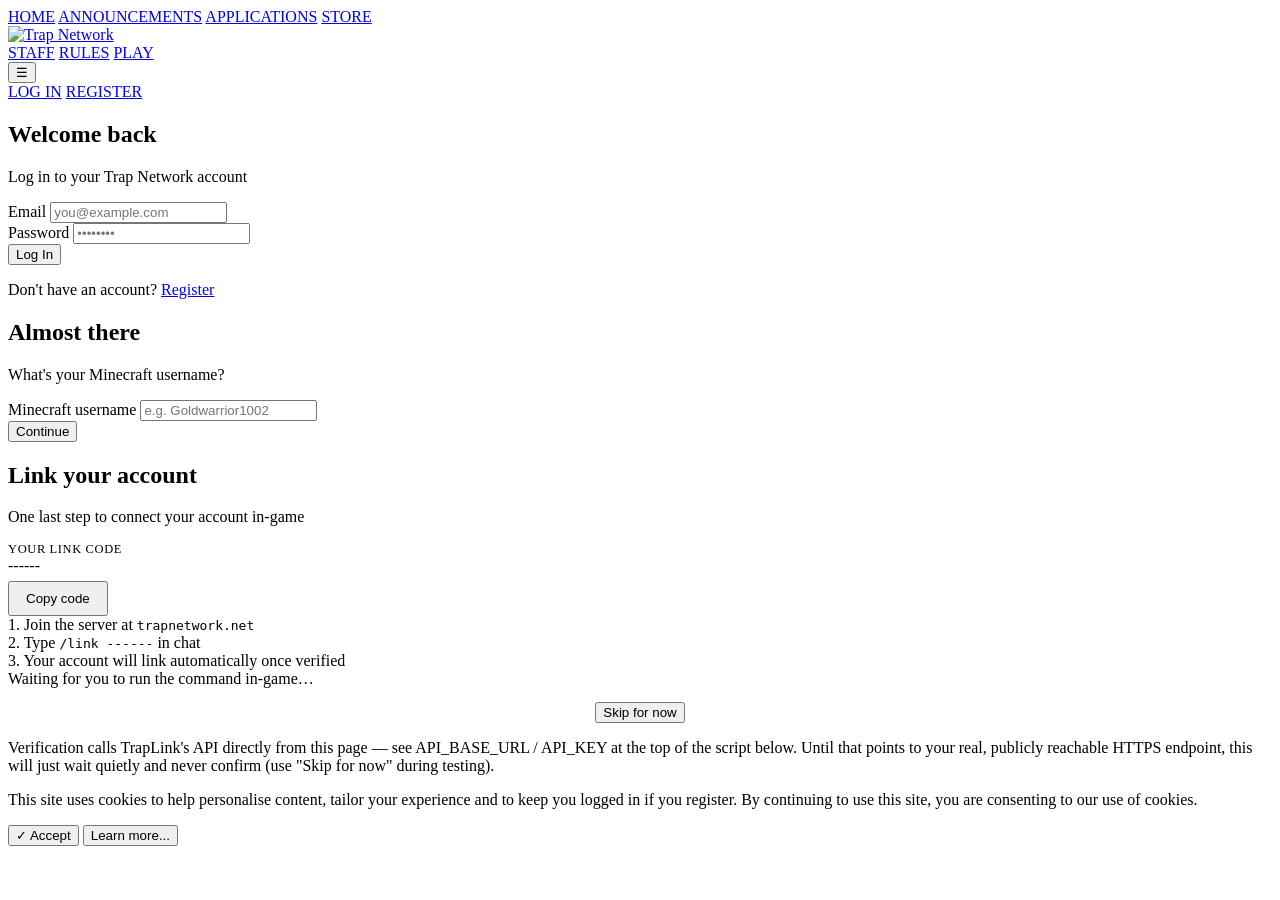
==== login.html @ a905fabb "Add files via upload" ====
<!DOCTYPE html>
<html lang="en">
<head>
<meta charset="UTF-8">
<meta name="viewport" content="width=device-width, initial-scale=1.0">
<title>Log In — Trap Network</title>
<link rel="icon" href="images/logo.png">
<link rel="preconnect" href="https://fonts.googleapis.com">
<link href="https://fonts.googleapis.com/css2?family=Teko:wght@500;600;700&family=Rajdhani:wght@600;700&family=Inter:wght@400;500;600;700&family=Silkscreen&display=swap" rel="stylesheet">
<link rel="stylesheet" href="css/style.css">
</head>
<body>

<header class="topbar">
  <div class="topbar-inner">
    <nav class="nav-group left">
      <a class="nav-link" href="index.html">HOME</a>
      <a class="nav-link" href="announcements.html">ANNOUNCEMENTS</a>
      <a class="nav-link" href="applications.html">APPLICATIONS</a>
      <a class="nav-link" href="store.html">STORE</a>
    </nav>
    <a class="brand" href="index.html">
      <img src="images/logo.png" alt="Trap Network">
    </a>
    <nav class="nav-group right">
      <a class="nav-link" href="staff.html">STAFF</a>
      <a class="nav-link" href="rules.html">RULES</a>
      <a class="nav-link" href="index.html#play">PLAY</a>
    </nav>
    <button class="nav-toggle" aria-label="Toggle navigation">&#9776;</button>
  </div>
</header>

<div class="subbar">
  <div class="subbar-inner">
    <a href="login.html">LOG IN</a>
    <a href="register.html">REGISTER</a>
  </div>
</div>

<div class="auth-shell">
  <div class="auth-card">

    <div class="step-dots">
      <span class="active" data-dot="1"></span>
      <span data-dot="2"></span>
      <span data-dot="3"></span>
    </div>

    <!-- STEP 1: Sign in -->
    <div class="auth-step active" id="step1">
      <h2>Welcome back</h2>
      <p class="auth-sub">Log in to your Trap Network account</p>

      <form id="emailForm">
        <div class="field-group">
          <label for="email">Email</label>
          <input type="email" id="email" placeholder="you@example.com" required>
        </div>
        <div class="field-group">
          <label for="password">Password</label>
          <input type="password" id="password" placeholder="••••••••" required>
        </div>
        <div class="modal-actions">
          <button type="submit" class="btn-primary" style="flex:1;">Log In</button>
        </div>
      </form>

      <p class="auth-switch">Don't have an account? <a href="register.html">Register</a></p>
    </div>

    <!-- STEP 2: Minecraft username -->
    <div class="auth-step" id="step2">
      <h2>Almost there</h2>
      <p class="auth-sub">What's your Minecraft username?</p>
      <form id="mcForm">
        <div class="field-group">
          <label for="mcUsername">Minecraft username</label>
          <input type="text" id="mcUsername" placeholder="e.g. Goldwarrior1002" required>
        </div>
        <div class="modal-actions">
          <button type="submit" class="btn-primary" style="flex:1;">Continue</button>
        </div>
      </form>
    </div>

    <!-- STEP 3: Link code -->
    <div class="auth-step" id="step3">
      <h2>Link your account</h2>
      <p class="auth-sub">One last step to connect your account in-game</p>
      <div class="link-code-box">
        <div style="font-size:0.78rem; color:var(--ink-400); text-transform:uppercase; letter-spacing:0.05em;">Your link code</div>
        <div class="link-code" id="linkCode">------</div>
        <button class="btn-secondary" id="copyCodeBtn" style="margin-top:6px; width:auto; padding:8px 16px;">Copy code</button>
      </div>
      <div class="auth-instructions">
        1. Join the server at <code>trapnetwork.net</code><br>
        2. Type <code>/link <span id="codeInline">------</span></code> in chat<br>
        3. Your account will link automatically once verified
      </div>
      <div class="link-status waiting" id="linkStatus">
        <span class="status-dot"></span>
        <span id="linkStatusText">Waiting for you to run the command in-game…</span>
      </div>
      <a href="index.html" class="btn-primary" id="linkDoneBtn" style="display:none; text-align:center; text-decoration:none;">You're linked — take me home</a>
      <button class="create-announce-link" id="skipLinkBtn" style="display:block; margin:14px auto 0;">Skip for now</button>
    </div>

    <p class="demo-note">
      Verification calls TrapLink's API directly from this page — see API_BASE_URL / API_KEY at the top of the script below. Until that points to your real, publicly reachable HTTPS endpoint, this will just wait quietly and never confirm (use "Skip for now" during testing).
    </p>
  </div>
</div>

<div class="cookie-banner">
  <p>This site uses cookies to help personalise content, tailor your experience and to keep you logged in if you register. By continuing to use this site, you are consenting to our use of cookies.</p>
  <div class="cookie-buttons">
    <button class="accept">&#10003; Accept</button>
    <button class="learn-more">Learn more...</button>
  </div>
</div>

<script src="js/main.js"></script>
<script>
  // ===== TrapLink verification config =====
  // Point this at your real, HTTPS, publicly reachable TrapLink API
  // (see the plugin README re: reverse proxy). Must match the plugin's
  // config.yml exactly.
  const API_BASE_URL = "https://api.trapnetwork.net"; // TODO: replace with your real domain
  const API_KEY = "REPLACE_WITH_YOUR_API_KEY";          // TODO: must match plugins/TrapLink/config.yml
  // NOTE: any key placed in this public JS file is visible to anyone who
  // views source. It's fine for now, but for a hardened setup later,
  // route this through a small server-side proxy that holds the real key.

  let pollTimer = null;

  function goToStep(n) {
    document.querySelectorAll('.auth-step').forEach(s => s.classList.remove('active'));
    document.getElementById('step' + n).classList.add('active');
    document.querySelectorAll('[data-dot]').forEach(d => {
      d.classList.toggle('active', parseInt(d.dataset.dot, 10) <= n);
    });
  }

  document.getElementById('emailForm').addEventListener('submit', e => {
    e.preventDefault();
    showToast('Demo mode: signed in!');
    goToStep(2);
  });

  document.getElementById('mcForm').addEventListener('submit', e => {
    e.preventDefault();
    const code = Math.random().toString(36).substring(2, 8).toUpperCase();
    document.getElementById('linkCode').textContent = code;
    document.getElementById('codeInline').textContent = code;
    resetLinkStatus();
    goToStep(3);
    startPolling(code);
  });

  document.getElementById('copyCodeBtn').addEventListener('click', () => {
    const code = document.getElementById('linkCode').textContent;
    navigator.clipboard?.writeText(code).then(() => showToast('Code copied!'));
  });

  document.getElementById('skipLinkBtn').addEventListener('click', () => {
    stopPolling();
    window.location.href = 'index.html';
  });

  function resetLinkStatus() {
    const status = document.getElementById('linkStatus');
    status.classList.remove('success');
    status.classList.add('waiting');
    document.getElementById('linkStatusText').textContent = 'Waiting for you to run the command in-game…';
    document.getElementById('linkDoneBtn').style.display = 'none';
    document.getElementById('skipLinkBtn').style.display = 'block';
  }

  function startPolling(code) {
    stopPolling();
    pollTimer = setInterval(async () => {
      try {
        const res = await fetch(`${API_BASE_URL}/api/check?code=${encodeURIComponent(code)}`, {
          headers: { 'X-Api-Key': API_KEY }
        });
        const data = await res.json();
        if (data.found) {
          stopPolling();
          showLinked(data.username);
        }
      } catch (err) {
        // API not reachable yet (not deployed, still testing locally, etc).
        // Keep waiting quietly rather than breaking the page.
        console.warn('TrapLink check failed (will retry):', err.message);
      }
    }, 3000);
  }

  function stopPolling() {
    if (pollTimer) clearInterval(pollTimer);
    pollTimer = null;
  }

  function showLinked(username) {
    const status = document.getElementById('linkStatus');
    status.classList.remove('waiting');
    status.classList.add('success');
    document.getElementById('linkStatusText').textContent = `Linked as ${username}!`;
    document.getElementById('linkDoneBtn').style.display = 'block';
    document.getElementById('skipLinkBtn').style.display = 'none';
    showToast(`Linked as ${username}!`);
  }
</script>
</body>
</html>
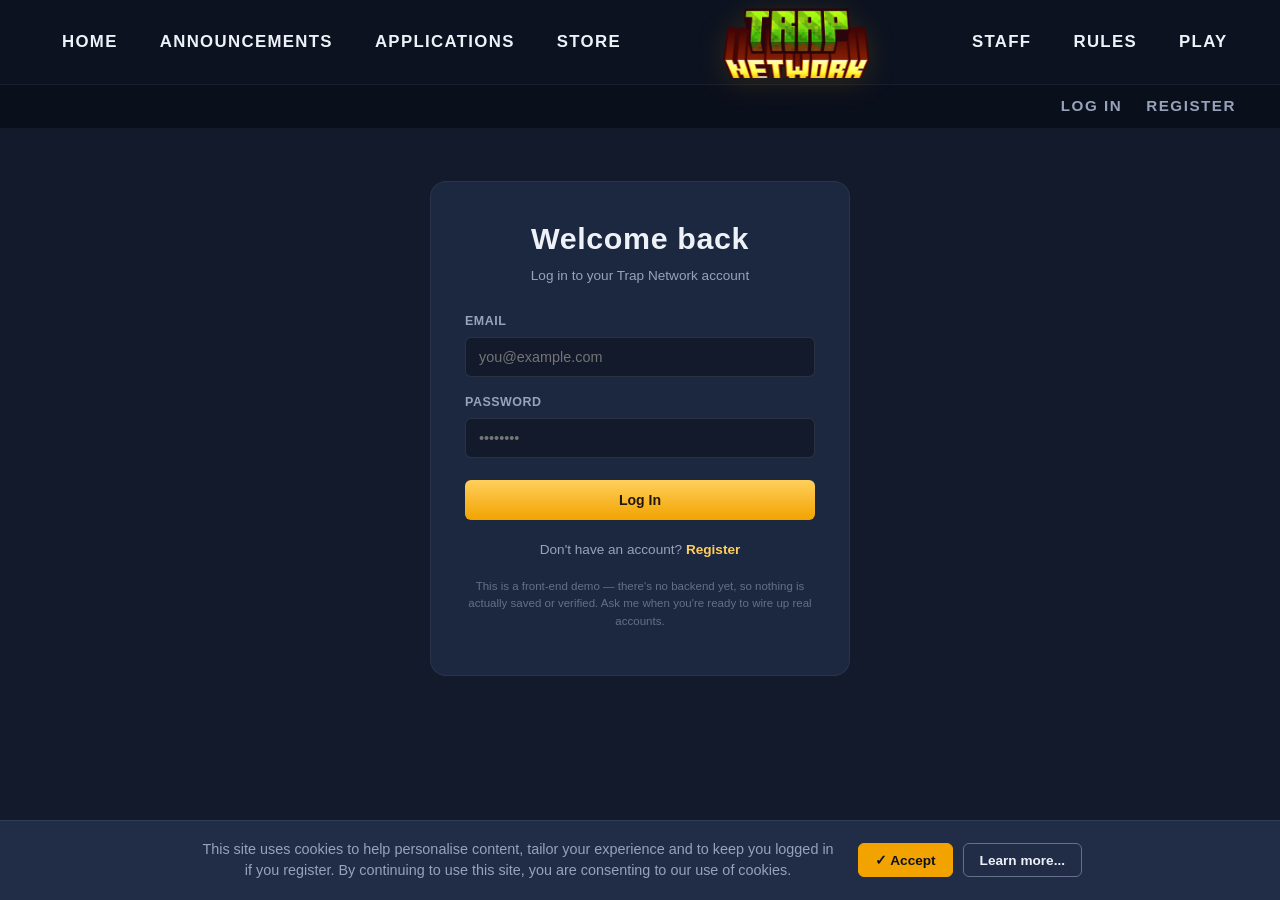
==== commit 7b0c90e3: "Update login.html" ====
--- a/login.html
+++ b/login.html
@@ -4,10 +4,1124 @@
 <meta charset="UTF-8">
 <meta name="viewport" content="width=device-width, initial-scale=1.0">
 <title>Log In — Trap Network</title>
-<link rel="icon" href="images/logo.png">
+<link rel="icon" href="[data-uri]">
 <link rel="preconnect" href="https://fonts.googleapis.com">
 <link href="https://fonts.googleapis.com/css2?family=Teko:wght@500;600;700&family=Rajdhani:wght@600;700&family=Inter:wght@400;500;600;700&family=Silkscreen&display=swap" rel="stylesheet">
-<link rel="stylesheet" href="css/style.css">
+<style>
+/* ==========================================================================
+   TRAP NETWORK — shared stylesheet
+   Palette:
+     --navy-900 #0c1220  (topbar / darkest)
+     --navy-800 #121a2c  (page background)
+     --navy-700 #1c2740  (panels)
+     --navy-600 #263455  (panel hover / borders)
+     --amber-500 #f2a300 (primary accent, from logo "NETWORK")
+     --amber-600 #c9840a (accent hover/dark)
+     --leaf-500 #79c243  (from logo "TRAP")
+     --leaf-700 #3f6b1d
+     --ink-100 #eef2f8   (primary text)
+     --ink-400 #97a3ba   (muted text)
+   ========================================================================== */
+
+:root {
+  --navy-900: #0c1220;
+  --navy-800: #121a2c;
+  --navy-700: #1c2740;
+  --navy-650: #212c47;
+  --navy-600: #2a3652;
+  --amber-500: #f2a300;
+  --amber-600: #c9840a;
+  --amber-300: #ffcf5c;
+  --leaf-500: #79c243;
+  --leaf-700: #3f6b1d;
+  --ink-100: #eef2f8;
+  --ink-400: #97a3ba;
+  --ink-600: #64708a;
+  --danger: #e0524a;
+
+  --font-display: 'Teko', 'Rajdhani', sans-serif;
+  --font-body: 'Inter', -apple-system, BlinkMacSystemFont, sans-serif;
+  --font-pixel: 'Silkscreen', monospace;
+
+  --radius-sm: 6px;
+  --radius-md: 10px;
+  --radius-lg: 16px;
+}
+
+* { box-sizing: border-box; }
+
+html { scroll-behavior: smooth; }
+
+body {
+  margin: 0;
+  background: var(--navy-800);
+  color: var(--ink-100);
+  font-family: var(--font-body);
+  line-height: 1.5;
+  min-height: 100vh;
+}
+
+a { color: inherit; text-decoration: none; }
+
+img { max-width: 100%; display: block; }
+
+.container {
+  max-width: 1240px;
+  margin: 0 auto;
+  padding: 0 24px;
+}
+
+/* ---------- Topbar ---------- */
+
+.topbar {
+  background: var(--navy-900);
+  border-bottom: 1px solid rgba(255,255,255,0.05);
+  position: relative;
+  z-index: 40;
+}
+
+.topbar-inner {
+  max-width: 1240px;
+  margin: 0 auto;
+  padding: 0 24px;
+  display: flex;
+  align-items: center;
+  justify-content: space-between;
+  height: 84px;
+  gap: 20px;
+}
+
+.nav-group {
+  display: flex;
+  align-items: center;
+  gap: 6px;
+  flex: 1;
+}
+
+.nav-group.right { justify-content: flex-end; }
+
+.nav-link {
+  font-family: var(--font-display);
+  font-weight: 600;
+  font-size: 1.05rem;
+  letter-spacing: 0.08em;
+  color: var(--ink-100);
+  padding: 10px 18px;
+  border-radius: var(--radius-sm);
+  transition: background 0.15s ease, color 0.15s ease;
+  white-space: nowrap;
+}
+
+.nav-link:hover { background: rgba(255,255,255,0.06); }
+
+.nav-link.active {
+  background: var(--amber-500);
+  color: var(--navy-900);
+}
+.nav-link.active:hover { background: var(--amber-600); }
+
+.brand {
+  flex-shrink: 0;
+  display: flex;
+  align-items: center;
+  justify-content: center;
+}
+
+.brand img {
+  height: 72px;
+  width: auto;
+  filter: drop-shadow(0 4px 14px rgba(242, 163, 0, 0.15));
+}
+
+.subbar {
+  background: #0a0f1c;
+  border-bottom: 1px solid rgba(255,255,255,0.05);
+}
+
+.subbar-inner {
+  max-width: 1240px;
+  margin: 0 auto;
+  padding: 10px 24px;
+  display: flex;
+  justify-content: flex-end;
+  gap: 24px;
+}
+
+.subbar a {
+  font-family: var(--font-display);
+  font-size: 0.95rem;
+  letter-spacing: 0.1em;
+  color: var(--ink-400);
+  font-weight: 600;
+}
+
+.subbar a:hover { color: var(--ink-100); }
+
+/* ---------- Mobile nav toggle ---------- */
+
+.nav-toggle {
+  display: none;
+  background: none;
+  border: none;
+  color: var(--ink-100);
+  font-size: 1.6rem;
+  cursor: pointer;
+  padding: 6px 10px;
+}
+
+/* ---------- Hero action bar ---------- */
+
+.hero-actions {
+  max-width: 1240px;
+  margin: 0 auto;
+  padding: 40px 24px 0;
+  display: grid;
+  grid-template-columns: 1fr 1fr;
+  gap: 24px;
+}
+
+.action-card {
+  background: var(--amber-500);
+  border-radius: var(--radius-md);
+  padding: 20px 26px;
+  display: flex;
+  align-items: center;
+  gap: 20px;
+  position: relative;
+  cursor: pointer;
+  border: none;
+  width: 100%;
+  text-align: left;
+  transition: transform 0.15s ease, background 0.15s ease;
+}
+
+.action-card:hover { transform: translateY(-2px); background: var(--amber-600); }
+
+.action-card.discord-card { background: #f2a300; }
+
+.action-icon {
+  width: 56px;
+  height: 56px;
+  background: rgba(12, 18, 32, 0.18);
+  border-radius: var(--radius-sm);
+  display: flex;
+  align-items: center;
+  justify-content: center;
+  flex-shrink: 0;
+  color: var(--navy-900);
+}
+.action-icon svg { width: 28px; height: 28px; }
+
+.action-text .title {
+  font-family: var(--font-display);
+  font-size: 1.9rem;
+  font-weight: 700;
+  color: var(--navy-900);
+  letter-spacing: 0.02em;
+  line-height: 1;
+}
+.action-text .sub {
+  font-family: var(--font-display);
+  font-size: 0.95rem;
+  font-weight: 600;
+  letter-spacing: 0.08em;
+  color: rgba(12,18,32,0.7);
+}
+
+.count-bubble {
+  position: absolute;
+  top: -12px;
+  right: -12px;
+  background: var(--navy-900);
+  color: var(--ink-100);
+  font-family: var(--font-display);
+  font-weight: 700;
+  font-size: 1rem;
+  padding: 4px 12px;
+  border-radius: 999px;
+  box-shadow: 0 4px 10px rgba(0,0,0,0.3);
+  border: 2px solid var(--amber-500);
+}
+
+/* ---------- Main content grid ---------- */
+
+.content-grid {
+  max-width: 1240px;
+  margin: 0 auto;
+  padding: 36px 24px 60px;
+  display: grid;
+  grid-template-columns: 1fr 320px;
+  gap: 28px;
+  align-items: start;
+}
+
+.main-col { min-width: 0; }
+
+.category-header {
+  background: linear-gradient(90deg, var(--amber-500), var(--amber-600));
+  font-family: var(--font-display);
+  font-size: 1.5rem;
+  letter-spacing: 0.06em;
+  font-weight: 700;
+  color: var(--navy-900);
+  padding: 14px 22px;
+  border-radius: var(--radius-md);
+  margin: 28px 0 14px;
+}
+.category-header:first-child { margin-top: 0; }
+
+.board-list {
+  background: var(--navy-700);
+  border-radius: var(--radius-md);
+  overflow: hidden;
+}
+
+.board-row {
+  display: grid;
+  grid-template-columns: 44px 1fr auto 220px;
+  align-items: center;
+  gap: 16px;
+  padding: 16px 20px;
+  border-bottom: 1px solid rgba(255,255,255,0.05);
+  transition: background 0.15s ease;
+}
+.board-row:last-child { border-bottom: none; }
+.board-row:hover { background: var(--navy-650); }
+
+.board-icon {
+  width: 40px;
+  height: 40px;
+  border-radius: var(--radius-sm);
+  background: var(--navy-600);
+  display: flex;
+  align-items: center;
+  justify-content: center;
+  color: var(--amber-500);
+}
+.board-icon svg { width: 22px; height: 22px; }
+
+.board-name {
+  font-family: var(--font-display);
+  font-size: 1.2rem;
+  font-weight: 600;
+  letter-spacing: 0.03em;
+}
+.board-desc {
+  font-size: 0.85rem;
+  color: var(--ink-400);
+  margin-top: 2px;
+}
+
+.board-stats {
+  display: flex;
+  gap: 22px;
+  text-align: center;
+  color: var(--ink-400);
+  font-size: 0.8rem;
+}
+.board-stats strong {
+  display: block;
+  color: var(--ink-100);
+  font-size: 1rem;
+}
+
+.board-latest {
+  display: flex;
+  align-items: center;
+  gap: 10px;
+  font-size: 0.82rem;
+  color: var(--ink-400);
+}
+.board-latest .avatar {
+  width: 34px;
+  height: 34px;
+  border-radius: 6px;
+  background: var(--navy-600);
+  flex-shrink: 0;
+  object-fit: cover;
+}
+.board-latest .latest-title {
+  color: var(--ink-100);
+  font-weight: 600;
+  display: block;
+}
+
+@media (max-width: 720px) {
+  .board-row { grid-template-columns: 40px 1fr; }
+  .board-stats, .board-latest { display: none; }
+}
+
+/* ---------- Sidebar ---------- */
+
+.sidebar {
+  display: flex;
+  flex-direction: column;
+  gap: 24px;
+}
+
+.side-panel {
+  background: var(--navy-700);
+  border-radius: var(--radius-md);
+  padding: 20px;
+}
+
+.side-title {
+  font-family: var(--font-display);
+  font-size: 1.3rem;
+  letter-spacing: 0.05em;
+  font-weight: 700;
+  color: var(--ink-100);
+  margin: 0 0 4px;
+}
+.side-rule {
+  width: 40px;
+  height: 3px;
+  background: var(--amber-500);
+  border-radius: 2px;
+  margin-bottom: 14px;
+}
+
+.online-row {
+  display: flex;
+  align-items: center;
+  gap: 10px;
+  font-size: 0.95rem;
+  margin-bottom: 8px;
+}
+.online-dot {
+  width: 9px;
+  height: 9px;
+  border-radius: 50%;
+  background: var(--leaf-500);
+  box-shadow: 0 0 6px var(--leaf-500);
+  flex-shrink: 0;
+}
+.online-total {
+  color: var(--ink-400);
+  font-size: 0.85rem;
+}
+
+.post-item {
+  display: flex;
+  gap: 10px;
+  padding: 10px 0;
+  border-bottom: 1px solid rgba(255,255,255,0.05);
+}
+.post-item:last-child { border-bottom: none; }
+.post-item .avatar {
+  width: 36px;
+  height: 36px;
+  border-radius: 6px;
+  background: var(--navy-600);
+  flex-shrink: 0;
+}
+.post-item .post-title {
+  font-weight: 600;
+  font-size: 0.9rem;
+  display: block;
+}
+.post-item .post-meta {
+  font-size: 0.78rem;
+  color: var(--ink-400);
+}
+
+.ip-box {
+  background: var(--navy-600);
+  border-radius: var(--radius-sm);
+  padding: 12px 14px;
+  font-family: var(--font-pixel);
+  font-size: 0.85rem;
+  color: var(--amber-300);
+  display: flex;
+  justify-content: space-between;
+  align-items: center;
+  gap: 10px;
+  margin-top: 6px;
+  cursor: pointer;
+}
+.ip-box:hover { background: #33405f; }
+
+/* ---------- Buttons ---------- */
+
+.btn {
+  display: inline-flex;
+  align-items: center;
+  justify-content: center;
+  gap: 8px;
+  font-family: var(--font-display);
+  font-weight: 700;
+  font-size: 1.05rem;
+  letter-spacing: 0.05em;
+  padding: 12px 26px;
+  border-radius: var(--radius-sm);
+  border: none;
+  cursor: pointer;
+  transition: background 0.15s ease, transform 0.15s ease;
+}
+.btn-primary { background: var(--amber-500); color: var(--navy-900); }
+.btn-primary:hover { background: var(--amber-600); transform: translateY(-1px); }
+.btn-outline {
+  background: transparent;
+  border: 2px solid var(--amber-500);
+  color: var(--ink-100);
+}
+.btn-outline:hover { background: rgba(242,163,0,0.12); }
+
+/* ---------- Footer ---------- */
+
+.site-footer {
+  background: var(--navy-900);
+  border-top: 1px solid rgba(255,255,255,0.05);
+  padding: 30px 0;
+  margin-top: 40px;
+}
+.footer-inner {
+  max-width: 1240px;
+  margin: 0 auto;
+  padding: 0 24px;
+  display: flex;
+  justify-content: space-between;
+  align-items: center;
+  flex-wrap: wrap;
+  gap: 12px;
+  color: var(--ink-400);
+  font-size: 0.85rem;
+}
+.footer-links { display: flex; gap: 18px; }
+.footer-links a:hover { color: var(--ink-100); }
+
+/* ---------- Cookie banner ---------- */
+
+.cookie-banner {
+  position: fixed;
+  left: 0; right: 0; bottom: 0;
+  background: var(--navy-650);
+  border-top: 1px solid rgba(255,255,255,0.08);
+  padding: 18px 24px;
+  display: flex;
+  align-items: center;
+  justify-content: center;
+  gap: 20px;
+  flex-wrap: wrap;
+  text-align: center;
+  z-index: 100;
+  transition: transform 0.3s ease;
+}
+.cookie-banner.hidden { transform: translateY(120%); }
+.cookie-banner p { margin: 0; color: var(--ink-400); font-size: 0.9rem; max-width: 640px; }
+.cookie-buttons { display: flex; gap: 10px; }
+.cookie-buttons button {
+  font-family: var(--font-body);
+  font-weight: 600;
+  font-size: 0.85rem;
+  padding: 8px 16px;
+  border-radius: var(--radius-sm);
+  cursor: pointer;
+  border: 1px solid var(--ink-600);
+  background: transparent;
+  color: var(--ink-100);
+}
+.cookie-buttons button.accept {
+  background: var(--amber-500);
+  border-color: var(--amber-500);
+  color: var(--navy-900);
+}
+
+/* ---------- Toast ---------- */
+
+.toast {
+  position: fixed;
+  bottom: 30px;
+  left: 50%;
+  transform: translateX(-50%) translateY(20px);
+  background: var(--navy-900);
+  border: 1px solid var(--amber-500);
+  color: var(--ink-100);
+  padding: 12px 22px;
+  border-radius: var(--radius-sm);
+  font-size: 0.9rem;
+  font-weight: 600;
+  z-index: 200;
+  opacity: 0;
+  pointer-events: none;
+  transition: opacity 0.25s ease, transform 0.25s ease;
+}
+.toast.show {
+  opacity: 1;
+  transform: translateX(-50%) translateY(0);
+}
+
+/* ---------- Page hero (inner pages) ---------- */
+
+.page-hero {
+  background: linear-gradient(180deg, var(--navy-900), var(--navy-800));
+  padding: 56px 24px 40px;
+  text-align: center;
+  border-bottom: 1px solid rgba(255,255,255,0.05);
+}
+.page-hero .eyebrow {
+  font-family: var(--font-pixel);
+  color: var(--leaf-500);
+  font-size: 0.75rem;
+  letter-spacing: 0.15em;
+  margin-bottom: 10px;
+}
+.page-hero h1 {
+  font-family: var(--font-display);
+  font-size: 3.2rem;
+  font-weight: 700;
+  letter-spacing: 0.03em;
+  margin: 0 0 12px;
+  color: var(--ink-100);
+}
+.page-hero p {
+  color: var(--ink-400);
+  max-width: 560px;
+  margin: 0 auto;
+}
+
+.page-wrap {
+  max-width: 900px;
+  margin: 0 auto;
+  padding: 48px 24px 80px;
+}
+
+/* ==========================================================================
+   ANNOUNCEMENTS
+   ========================================================================== */
+
+.announce-panel {
+  background: var(--navy-700);
+  border: 1px solid rgba(255,255,255,0.06);
+  border-radius: var(--radius-md);
+  padding: 20px;
+}
+
+.announce-grid {
+  display: grid;
+  grid-template-columns: repeat(3, 1fr);
+  gap: 14px;
+}
+
+.announce-slot {
+  aspect-ratio: 4 / 3;
+  border-radius: var(--radius-sm);
+  border: 2px dashed rgba(255,255,255,0.1);
+  background: rgba(255,255,255,0.02);
+  display: flex;
+  flex-direction: column;
+  align-items: center;
+  justify-content: center;
+  gap: 8px;
+  color: var(--ink-600);
+  font-size: 0.85rem;
+  cursor: default;
+  overflow: hidden;
+  position: relative;
+  text-align: center;
+  padding: 10px;
+}
+
+.announce-slot.filled {
+  border: 1px solid rgba(255,255,255,0.1);
+  background: var(--navy-650);
+  cursor: pointer;
+  color: var(--ink-100);
+  align-items: stretch;
+  justify-content: flex-start;
+  padding: 0;
+  transition: transform .15s ease, border-color .15s ease;
+}
+
+.announce-slot.filled:hover {
+  transform: translateY(-3px);
+  border-color: var(--amber-500);
+}
+
+.announce-slot .slot-img {
+  width: 100%;
+  height: 60%;
+  object-fit: cover;
+  background: var(--navy-600);
+}
+
+.announce-slot .slot-body {
+  padding: 10px 12px;
+}
+
+.announce-slot .slot-title {
+  font-weight: 700;
+  font-size: 0.92rem;
+  margin-bottom: 2px;
+  white-space: nowrap;
+  overflow: hidden;
+  text-overflow: ellipsis;
+}
+
+.announce-slot .slot-meta {
+  font-size: 0.72rem;
+  color: var(--ink-400);
+}
+
+.announce-slot .slot-plus {
+  font-size: 1.6rem;
+  opacity: 0.4;
+}
+
+.view-all-link {
+  display: inline-block;
+  margin-top: 16px;
+  font-size: 0.85rem;
+  font-weight: 600;
+  color: var(--amber-300);
+}
+
+.view-all-link:hover { text-decoration: underline; }
+
+.create-announce-link {
+  background: none;
+  border: none;
+  color: var(--ink-600);
+  font-size: 0.78rem;
+  padding: 4px 0;
+  margin-top: 18px;
+  cursor: pointer;
+  transition: color .15s ease;
+}
+
+.create-announce-link:hover { color: var(--amber-300); }
+
+.announce-info-banner {
+  font-size: 0.78rem;
+  color: var(--ink-600);
+  background: rgba(255,255,255,0.02);
+  border-left: 3px solid var(--amber-500);
+  padding: 10px 14px;
+  border-radius: 4px;
+  margin-bottom: 18px;
+}
+
+@media (max-width: 700px) {
+  .announce-grid { grid-template-columns: repeat(2, 1fr); }
+}
+
+/* ==========================================================================
+   MODALS (code gate, create-announcement form, announcement detail view)
+   ========================================================================== */
+
+.modal-overlay {
+  position: fixed;
+  inset: 0;
+  background: rgba(6,9,16,0.72);
+  display: none;
+  align-items: center;
+  justify-content: center;
+  padding: 24px;
+  z-index: 500;
+}
+
+.modal-overlay.open { display: flex; }
+
+.modal-box {
+  background: var(--navy-700);
+  border: 1px solid rgba(255,255,255,0.08);
+  border-radius: var(--radius-md);
+  width: 100%;
+  max-width: 460px;
+  max-height: 88vh;
+  overflow-y: auto;
+  padding: 26px;
+  position: relative;
+}
+
+.modal-box.wide { max-width: 640px; }
+
+.modal-close {
+  position: absolute;
+  top: 14px; right: 14px;
+  background: none;
+  border: none;
+  color: var(--ink-400);
+  font-size: 1.3rem;
+  line-height: 1;
+  cursor: pointer;
+}
+
+.modal-close:hover { color: var(--ink-100); }
+
+.modal-box h3 {
+  font-family: var(--font-display);
+  font-size: 1.6rem;
+  letter-spacing: 0.02em;
+  margin: 0 0 6px;
+}
+
+.modal-sub {
+  font-size: 0.85rem;
+  color: var(--ink-400);
+  margin: 0 0 20px;
+}
+
+.field-group { margin-bottom: 16px; }
+
+.field-group label {
+  display: block;
+  font-size: 0.78rem;
+  font-weight: 600;
+  color: var(--ink-400);
+  margin-bottom: 6px;
+  text-transform: uppercase;
+  letter-spacing: 0.04em;
+}
+
+.field-group input[type="text"],
+.field-group input[type="password"],
+.field-group input[type="email"],
+.field-group input[type="datetime-local"],
+.field-group textarea {
+  width: 100%;
+  background: var(--navy-800);
+  border: 1px solid rgba(255,255,255,0.1);
+  border-radius: var(--radius-sm);
+  padding: 11px 13px;
+  color: var(--ink-100);
+  font-family: var(--font-body);
+  font-size: 0.9rem;
+}
+
+.field-group textarea { min-height: 90px; resize: vertical; }
+
+.field-group input:focus,
+.field-group textarea:focus {
+  outline: none;
+  border-color: var(--amber-500);
+}
+
+.field-group input[type="file"] {
+  width: 100%;
+  font-size: 0.82rem;
+  color: var(--ink-400);
+}
+
+.file-preview {
+  margin-top: 8px;
+  width: 100%;
+  max-height: 120px;
+  border-radius: var(--radius-sm);
+  object-fit: cover;
+  display: none;
+  border: 1px solid rgba(255,255,255,0.1);
+}
+
+.file-preview.show { display: block; }
+
+.avatar-preview {
+  width: 48px; height: 48px;
+  border-radius: 50%;
+  object-fit: cover;
+  margin-top: 8px;
+  display: none;
+  border: 1px solid rgba(255,255,255,0.1);
+}
+
+.avatar-preview.show { display: block; }
+
+.modal-actions {
+  display: flex;
+  gap: 10px;
+  margin-top: 22px;
+}
+
+.btn-primary, .btn-secondary {
+  flex: 1;
+  padding: 12px 16px;
+  border-radius: var(--radius-sm);
+  font-weight: 700;
+  font-size: 0.88rem;
+  border: none;
+  cursor: pointer;
+  font-family: var(--font-body);
+}
+
+.btn-primary {
+  background: linear-gradient(180deg, var(--amber-300), var(--amber-500));
+  color: #22160a;
+}
+
+.btn-primary:hover { filter: brightness(1.06); }
+
+.btn-secondary {
+  background: var(--navy-600);
+  color: var(--ink-100);
+}
+
+.btn-secondary:hover { background: var(--navy-650); }
+
+.modal-error {
+  font-size: 0.82rem;
+  color: var(--danger);
+  margin-top: 8px;
+  display: none;
+}
+
+.modal-error.show { display: block; }
+
+/* Announcement detail view inside modal */
+.detail-img {
+  width: 100%;
+  max-height: 220px;
+  object-fit: cover;
+  border-radius: var(--radius-sm);
+  margin-bottom: 16px;
+  background: var(--navy-600);
+}
+
+.detail-title { font-size: 1.3rem; font-weight: 700; margin: 0 0 6px; }
+
+.detail-time { font-size: 0.78rem; color: var(--ink-400); margin-bottom: 14px; }
+
+.detail-desc { font-size: 0.92rem; color: var(--ink-100); line-height: 1.6; margin-bottom: 18px; white-space: pre-wrap; }
+
+.detail-sender {
+  display: flex;
+  align-items: center;
+  gap: 10px;
+  padding-top: 14px;
+  border-top: 1px solid rgba(255,255,255,0.08);
+}
+
+.detail-sender img {
+  width: 36px; height: 36px;
+  border-radius: 50%;
+  object-fit: cover;
+  background: var(--navy-600);
+}
+
+.detail-sender span { font-size: 0.85rem; font-weight: 600; }
+
+.detail-list { display: flex; flex-direction: column; gap: 12px; }
+
+.detail-list-item {
+  display: flex;
+  gap: 12px;
+  padding: 12px;
+  background: var(--navy-800);
+  border-radius: var(--radius-sm);
+  cursor: pointer;
+  border: 1px solid transparent;
+  transition: border-color .15s ease;
+}
+
+.detail-list-item:hover { border-color: var(--amber-500); }
+
+.detail-list-item img.thumb {
+  width: 64px; height: 64px;
+  border-radius: 6px;
+  object-fit: cover;
+  flex-shrink: 0;
+  background: var(--navy-600);
+}
+
+.detail-list-item .dl-title { font-weight: 700; font-size: 0.92rem; }
+.detail-list-item .dl-meta { font-size: 0.76rem; color: var(--ink-400); }
+.detail-list-item .dl-desc { font-size: 0.8rem; color: var(--ink-400); margin-top: 4px; overflow: hidden; text-overflow: ellipsis; display: -webkit-box; -webkit-line-clamp: 2; -webkit-box-orient: vertical; }
+
+.empty-state {
+  text-align: center;
+  color: var(--ink-600);
+  padding: 40px 20px;
+  font-size: 0.9rem;
+}
+
+/* ==========================================================================
+   AUTH WIZARD (login / register)
+   ========================================================================== */
+
+.auth-shell {
+  min-height: calc(100vh - 300px);
+  display: flex;
+  align-items: center;
+  justify-content: center;
+  padding: 50px 20px;
+}
+
+.auth-card {
+  width: 100%;
+  max-width: 420px;
+  background: var(--navy-700);
+  border: 1px solid rgba(255,255,255,0.06);
+  border-radius: var(--radius-lg);
+  padding: 34px;
+}
+
+.auth-card h2 {
+  font-family: var(--font-display);
+  font-size: 1.9rem;
+  letter-spacing: 0.02em;
+  margin: 0 0 4px;
+  text-align: center;
+}
+
+.auth-sub {
+  text-align: center;
+  font-size: 0.85rem;
+  color: var(--ink-400);
+  margin: 0 0 26px;
+}
+
+.auth-divider {
+  display: flex;
+  align-items: center;
+  gap: 12px;
+  margin: 18px 0;
+  color: var(--ink-600);
+  font-size: 0.78rem;
+  text-transform: uppercase;
+  letter-spacing: 0.05em;
+}
+
+.auth-divider::before, .auth-divider::after {
+  content: '';
+  flex: 1;
+  height: 1px;
+  background: rgba(255,255,255,0.08);
+}
+
+.auth-switch {
+  text-align: center;
+  margin-top: 20px;
+  font-size: 0.85rem;
+  color: var(--ink-400);
+}
+
+.auth-switch a { color: var(--amber-300); font-weight: 600; }
+
+.auth-step { display: none; }
+.auth-step.active { display: block; }
+
+.step-dots {
+  display: flex;
+  justify-content: center;
+  gap: 8px;
+  margin-bottom: 24px;
+}
+
+.step-dots span {
+  width: 8px; height: 8px;
+  border-radius: 50%;
+  background: rgba(255,255,255,0.12);
+}
+
+.step-dots span.active { background: var(--amber-500); }
+
+.link-code-box {
+  text-align: center;
+  padding: 22px;
+  background: var(--navy-800);
+  border-radius: var(--radius-md);
+  border: 1px dashed var(--amber-500);
+  margin-bottom: 20px;
+}
+
+.link-code {
+  font-family: var(--font-pixel);
+  font-size: 1.7rem;
+  letter-spacing: 0.12em;
+  color: var(--amber-300);
+  margin: 8px 0;
+  word-break: break-all;
+}
+
+.auth-instructions {
+  font-size: 0.85rem;
+  color: var(--ink-100);
+  line-height: 1.7;
+  background: var(--navy-800);
+  border-radius: var(--radius-sm);
+  padding: 16px 18px;
+  margin-bottom: 18px;
+}
+
+.auth-instructions code {
+  background: var(--navy-600);
+  padding: 2px 6px;
+  border-radius: 4px;
+  color: var(--amber-300);
+}
+
+.demo-note {
+  font-size: 0.72rem;
+  color: var(--ink-600);
+  text-align: center;
+  margin-top: 18px;
+  line-height: 1.5;
+}
+
+.link-status {
+  display: flex;
+  align-items: center;
+  justify-content: center;
+  gap: 10px;
+  font-size: 0.85rem;
+  color: var(--ink-400);
+  background: var(--navy-800);
+  border-radius: var(--radius-sm);
+  padding: 12px 14px;
+  margin-bottom: 18px;
+}
+
+.link-status .status-dot {
+  width: 9px; height: 9px;
+  border-radius: 50%;
+  background: var(--amber-500);
+  flex-shrink: 0;
+}
+
+.link-status.waiting .status-dot {
+  animation: pulseDot 1.4s ease-in-out infinite;
+}
+
+.link-status.success {
+  color: var(--leaf-500);
+}
+
+.link-status.success .status-dot {
+  background: var(--leaf-500);
+}
+
+@keyframes pulseDot {
+  0%, 100% { opacity: 1; transform: scale(1); }
+  50% { opacity: 0.4; transform: scale(0.7); }
+}
+
+/* ---------- Responsive ---------- */
+
+@media (max-width: 980px) {
+  .content-grid { grid-template-columns: 1fr; }
+  .hero-actions { grid-template-columns: 1fr; }
+}
+
+@media (max-width: 860px) {
+  .nav-toggle { display: inline-flex; align-items:center; }
+  .topbar-inner { height: 72px; }
+  .nav-group { display: none; }
+  .nav-group.open {
+    display: flex;
+    position: absolute;
+    top: 72px;
+    left: 0; right: 0;
+    background: var(--navy-900);
+    flex-direction: column;
+    align-items: stretch;
+    padding: 10px;
+    border-bottom: 1px solid rgba(255,255,255,0.08);
+  }
+  .nav-group.right.open { top: 72px; }
+  .brand img { height: 52px; }
+  .page-hero h1 { font-size: 2.3rem; }
+}
+
+</style>
 </head>
 <body>
 
@@ -20,7 +1134,7 @@
       <a class="nav-link" href="store.html">STORE</a>
     </nav>
     <a class="brand" href="index.html">
-      <img src="images/logo.png" alt="Trap Network">
+      <img src="[data-uri]" alt="Trap Network">
     </a>
     <nav class="nav-group right">
       <a class="nav-link" href="staff.html">STAFF</a>
@@ -40,74 +1154,27 @@
 
 <div class="auth-shell">
   <div class="auth-card">
-
-    <div class="step-dots">
-      <span class="active" data-dot="1"></span>
-      <span data-dot="2"></span>
-      <span data-dot="3"></span>
-    </div>
-
-    <!-- STEP 1: Sign in -->
-    <div class="auth-step active" id="step1">
-      <h2>Welcome back</h2>
-      <p class="auth-sub">Log in to your Trap Network account</p>
-
-      <form id="emailForm">
-        <div class="field-group">
-          <label for="email">Email</label>
-          <input type="email" id="email" placeholder="you@example.com" required>
-        </div>
-        <div class="field-group">
-          <label for="password">Password</label>
-          <input type="password" id="password" placeholder="••••••••" required>
-        </div>
-        <div class="modal-actions">
-          <button type="submit" class="btn-primary" style="flex:1;">Log In</button>
-        </div>
-      </form>
-
-      <p class="auth-switch">Don't have an account? <a href="register.html">Register</a></p>
-    </div>
-
-    <!-- STEP 2: Minecraft username -->
-    <div class="auth-step" id="step2">
-      <h2>Almost there</h2>
-      <p class="auth-sub">What's your Minecraft username?</p>
-      <form id="mcForm">
-        <div class="field-group">
-          <label for="mcUsername">Minecraft username</label>
-          <input type="text" id="mcUsername" placeholder="e.g. Goldwarrior1002" required>
-        </div>
-        <div class="modal-actions">
-          <button type="submit" class="btn-primary" style="flex:1;">Continue</button>
-        </div>
-      </form>
-    </div>
-
-    <!-- STEP 3: Link code -->
-    <div class="auth-step" id="step3">
-      <h2>Link your account</h2>
-      <p class="auth-sub">One last step to connect your account in-game</p>
-      <div class="link-code-box">
-        <div style="font-size:0.78rem; color:var(--ink-400); text-transform:uppercase; letter-spacing:0.05em;">Your link code</div>
-        <div class="link-code" id="linkCode">------</div>
-        <button class="btn-secondary" id="copyCodeBtn" style="margin-top:6px; width:auto; padding:8px 16px;">Copy code</button>
+    <h2>Welcome back</h2>
+    <p class="auth-sub">Log in to your Trap Network account</p>
+
+    <form id="emailForm">
+      <div class="field-group">
+        <label for="email">Email</label>
+        <input type="email" id="email" placeholder="you@example.com" required>
       </div>
-      <div class="auth-instructions">
-        1. Join the server at <code>trapnetwork.net</code><br>
-        2. Type <code>/link <span id="codeInline">------</span></code> in chat<br>
-        3. Your account will link automatically once verified
+      <div class="field-group">
+        <label for="password">Password</label>
+        <input type="password" id="password" placeholder="••••••••" required>
       </div>
-      <div class="link-status waiting" id="linkStatus">
-        <span class="status-dot"></span>
-        <span id="linkStatusText">Waiting for you to run the command in-game…</span>
+      <div class="modal-actions">
+        <button type="submit" class="btn-primary" style="flex:1;">Log In</button>
       </div>
-      <a href="index.html" class="btn-primary" id="linkDoneBtn" style="display:none; text-align:center; text-decoration:none;">You're linked — take me home</a>
-      <button class="create-announce-link" id="skipLinkBtn" style="display:block; margin:14px auto 0;">Skip for now</button>
-    </div>
+    </form>
+
+    <p class="auth-switch">Don't have an account? <a href="register.html">Register</a></p>
 
     <p class="demo-note">
-      Verification calls TrapLink's API directly from this page — see API_BASE_URL / API_KEY at the top of the script below. Until that points to your real, publicly reachable HTTPS endpoint, this will just wait quietly and never confirm (use "Skip for now" during testing).
+      This is a front-end demo — there's no backend yet, so nothing is actually saved or verified. Ask me when you're ready to wire up real accounts.
     </p>
   </div>
 </div>
@@ -120,97 +1187,118 @@
   </div>
 </div>
 
-<script src="js/main.js"></script>
 <script>
-  // ===== TrapLink verification config =====
-  // Point this at your real, HTTPS, publicly reachable TrapLink API
-  // (see the plugin README re: reverse proxy). Must match the plugin's
-  // config.yml exactly.
-  const API_BASE_URL = "https://api.trapnetwork.net"; // TODO: replace with your real domain
-  const API_KEY = "REPLACE_WITH_YOUR_API_KEY";          // TODO: must match plugins/TrapLink/config.yml
-  // NOTE: any key placed in this public JS file is visible to anyone who
-  // views source. It's fine for now, but for a hardened setup later,
-  // route this through a small server-side proxy that holds the real key.
-
-  let pollTimer = null;
-
-  function goToStep(n) {
-    document.querySelectorAll('.auth-step').forEach(s => s.classList.remove('active'));
-    document.getElementById('step' + n).classList.add('active');
-    document.querySelectorAll('[data-dot]').forEach(d => {
-      d.classList.toggle('active', parseInt(d.dataset.dot, 10) <= n);
-    });
+// ---------- Toast ----------
+function showToast(message) {
+  let toast = document.querySelector('.toast');
+  if (!toast) {
+    toast = document.createElement('div');
+    toast.className = 'toast';
+    document.body.appendChild(toast);
   }
-
+  toast.textContent = message;
+  toast.classList.add('show');
+  clearTimeout(toast._timer);
+  toast._timer = setTimeout(() => toast.classList.remove('show'), 2200);
+}
+
+// ---------- Copy server IP ----------
+function copyServerIP() {
+  const ip = 'trapnetwork.net';
+  if (navigator.clipboard && navigator.clipboard.writeText) {
+    navigator.clipboard.writeText(ip).then(() => showToast('Server IP copied: ' + ip));
+  } else {
+    const el = document.createElement('textarea');
+    el.value = ip;
+    document.body.appendChild(el);
+    el.select();
+    document.execCommand('copy');
+    document.body.removeChild(el);
+    showToast('Server IP copied: ' + ip);
+  }
+}
+
+// ---------- Discord link ----------
+function openDiscord() {
+  window.open('https://discord.trapnetwork.net', '_blank', 'noopener');
+}
+
+// ---------- Mobile nav ----------
+function initNavToggle() {
+  const toggle = document.querySelector('.nav-toggle');
+  const left = document.querySelector('.nav-group.left');
+  const right = document.querySelector('.nav-group.right');
+  if (!toggle) return;
+  toggle.addEventListener('click', () => {
+    left && left.classList.toggle('open');
+    right && right.classList.toggle('open');
+  });
+}
+
+// ---------- Cookie banner ----------
+function initCookieBanner() {
+  const banner = document.querySelector('.cookie-banner');
+  if (!banner) return;
+  if (window.__trapCookieDismissed) {
+    banner.classList.add('hidden');
+    return;
+  }
+  const accept = banner.querySelector('.accept');
+  const learn = banner.querySelector('.learn-more');
+  accept && accept.addEventListener('click', () => {
+    banner.classList.add('hidden');
+    window.__trapCookieDismissed = true;
+  });
+  learn && learn.addEventListener('click', () => {
+    showToast('Trap Network only uses cookies to keep you logged in and remember preferences.');
+  });
+}
+
+// ---------- Fake live counters (purely cosmetic) ----------
+function initLiveCounters() {
+  const playerEl = document.querySelector('[data-live="players"]');
+  const discordEl = document.querySelector('[data-live="discord"]');
+  const onlineTotalEl = document.querySelector('[data-live="online-total"]');
+
+  function jitter(el, base, spread) {
+    if (!el) return;
+    const val = base + Math.floor(Math.random() * spread) - Math.floor(spread / 2);
+    el.textContent = Math.max(0, val);
+  }
+
+  if (playerEl) {
+    const base = parseInt(playerEl.dataset.base || '148', 10);
+    setInterval(() => jitter(playerEl, base, 6), 8000);
+  }
+  if (discordEl) {
+    const base = parseInt(discordEl.dataset.base || '4105', 10);
+    setInterval(() => jitter(discordEl, base, 4), 9000);
+  }
+  if (onlineTotalEl) {
+    const base = parseInt(onlineTotalEl.dataset.base || '37', 10);
+    setInterval(() => jitter(onlineTotalEl, base, 5), 8500);
+  }
+}
+
+document.addEventListener('DOMContentLoaded', () => {
+  initNavToggle();
+  initCookieBanner();
+  initLiveCounters();
+
+  const playBtn = document.querySelector('[data-action="copy-ip"]');
+  playBtn && playBtn.addEventListener('click', copyServerIP);
+
+  const discordBtn = document.querySelector('[data-action="open-discord"]');
+  discordBtn && discordBtn.addEventListener('click', openDiscord);
+});
+
+</script>
+<script>
   document.getElementById('emailForm').addEventListener('submit', e => {
     e.preventDefault();
     showToast('Demo mode: signed in!');
-    goToStep(2);
-  });
-
-  document.getElementById('mcForm').addEventListener('submit', e => {
-    e.preventDefault();
-    const code = Math.random().toString(36).substring(2, 8).toUpperCase();
-    document.getElementById('linkCode').textContent = code;
-    document.getElementById('codeInline').textContent = code;
-    resetLinkStatus();
-    goToStep(3);
-    startPolling(code);
-  });
-
-  document.getElementById('copyCodeBtn').addEventListener('click', () => {
-    const code = document.getElementById('linkCode').textContent;
-    navigator.clipboard?.writeText(code).then(() => showToast('Code copied!'));
-  });
-
-  document.getElementById('skipLinkBtn').addEventListener('click', () => {
-    stopPolling();
     window.location.href = 'index.html';
   });
-
-  function resetLinkStatus() {
-    const status = document.getElementById('linkStatus');
-    status.classList.remove('success');
-    status.classList.add('waiting');
-    document.getElementById('linkStatusText').textContent = 'Waiting for you to run the command in-game…';
-    document.getElementById('linkDoneBtn').style.display = 'none';
-    document.getElementById('skipLinkBtn').style.display = 'block';
-  }
-
-  function startPolling(code) {
-    stopPolling();
-    pollTimer = setInterval(async () => {
-      try {
-        const res = await fetch(`${API_BASE_URL}/api/check?code=${encodeURIComponent(code)}`, {
-          headers: { 'X-Api-Key': API_KEY }
-        });
-        const data = await res.json();
-        if (data.found) {
-          stopPolling();
-          showLinked(data.username);
-        }
-      } catch (err) {
-        // API not reachable yet (not deployed, still testing locally, etc).
-        // Keep waiting quietly rather than breaking the page.
-        console.warn('TrapLink check failed (will retry):', err.message);
-      }
-    }, 3000);
-  }
-
-  function stopPolling() {
-    if (pollTimer) clearInterval(pollTimer);
-    pollTimer = null;
-  }
-
-  function showLinked(username) {
-    const status = document.getElementById('linkStatus');
-    status.classList.remove('waiting');
-    status.classList.add('success');
-    document.getElementById('linkStatusText').textContent = `Linked as ${username}!`;
-    document.getElementById('linkDoneBtn').style.display = 'block';
-    document.getElementById('skipLinkBtn').style.display = 'none';
-    showToast(`Linked as ${username}!`);
-  }
 </script>
 </body>
 </html>
